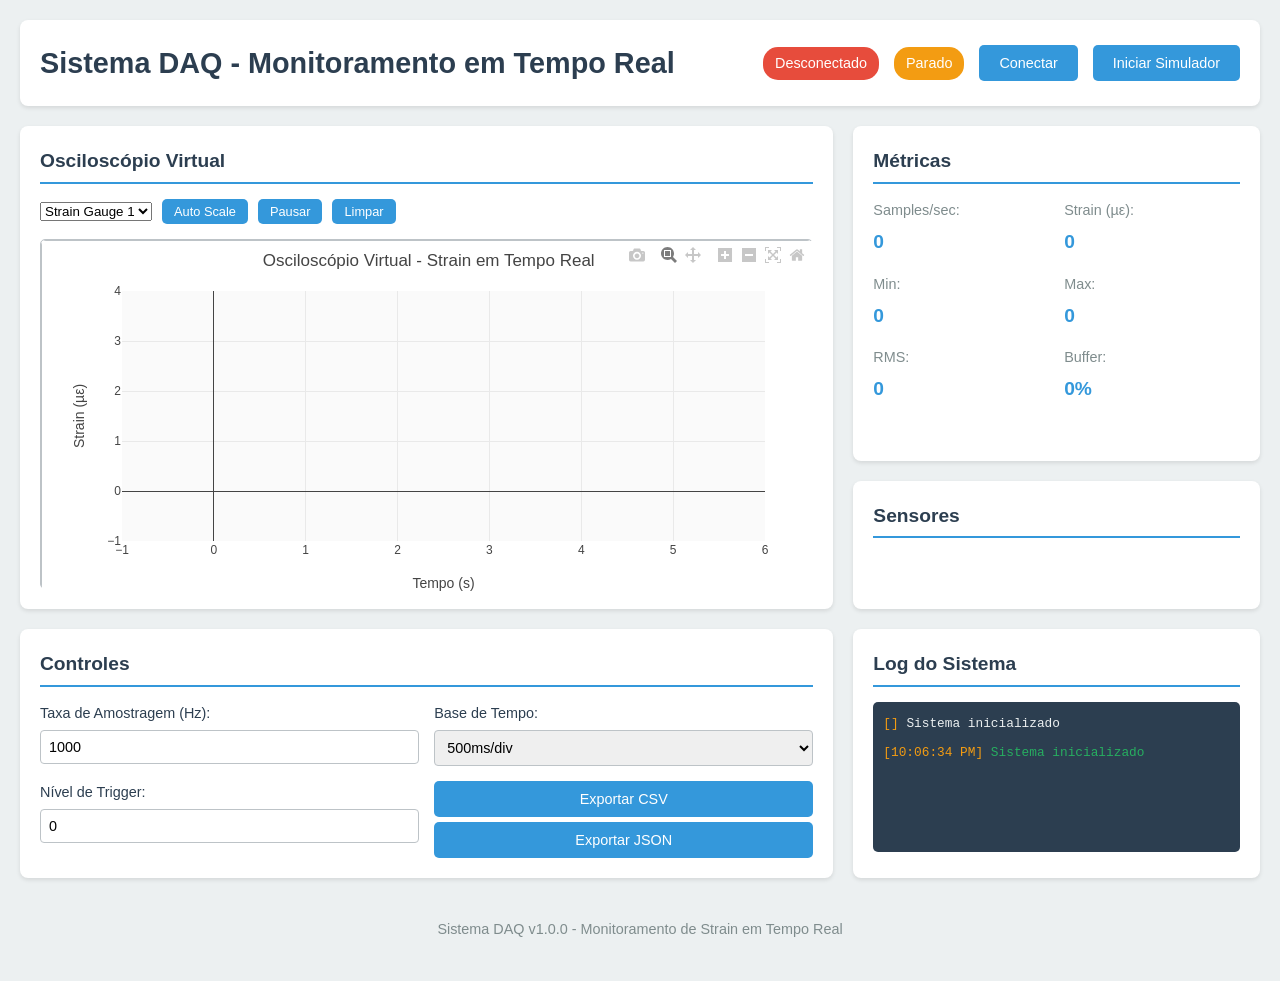
==== web/index.html @ 30eab6e1 "feat: Add HTML structure and CSS styles for DAQ System dashboard" ====
<!DOCTYPE html>
<html lang="pt-BR">
<head>
    <meta charset="UTF-8">
    <meta name="viewport" content="width=device-width, initial-scale=1.0">
    <title>DAQ System - Dashboard</title>
    <link rel="stylesheet" href="css/style.css">
    <script src="https://cdn.plot.ly/plotly-latest.min.js"></script>
</head>
<body>
    <div class="container">
        <header class="header">
            <h1>Sistema DAQ - Monitoramento em Tempo Real</h1>
            <div class="status-bar">
                <span class="status" id="connection-status">Desconectado</span>
                <span class="status" id="simulator-status">Parado</span>
                <button id="connect-btn" class="btn">Conectar</button>
                <button id="start-sim-btn" class="btn">Iniciar Simulador</button>
            </div>
        </header>

        <main class="main">
            <div class="dashboard">
                <div class="widget oscilloscope-widget">
                    <h2>Osciloscópio Virtual</h2>
                    <div class="controls">
                        <select id="sensor-select">
                            <option value="strain_gauge_1">Strain Gauge 1</option>
                            <option value="strain_gauge_2">Strain Gauge 2</option>
                            <option value="load_cell_1">Load Cell 1</option>
                        </select>
                        <button id="auto-scale-btn" class="btn small">Auto Scale</button>
                        <button id="pause-btn" class="btn small">Pausar</button>
                        <button id="clear-btn" class="btn small">Limpar</button>
                    </div>
                    <div id="oscilloscope" class="plot-container"></div>
                </div>

                <div class="widget metrics-widget">
                    <h2>Métricas</h2>
                    <div class="metrics-grid">
                        <div class="metric">
                            <span class="metric-label">Samples/sec:</span>
                            <span class="metric-value" id="sample-rate">0</span>
                        </div>
                        <div class="metric">
                            <span class="metric-label">Strain (µε):</span>
                            <span class="metric-value" id="current-strain">0</span>
                        </div>
                        <div class="metric">
                            <span class="metric-label">Min:</span>
                            <span class="metric-value" id="min-value">0</span>
                        </div>
                        <div class="metric">
                            <span class="metric-label">Max:</span>
                            <span class="metric-value" id="max-value">0</span>
                        </div>
                        <div class="metric">
                            <span class="metric-label">RMS:</span>
                            <span class="metric-value" id="rms-value">0</span>
                        </div>
                        <div class="metric">
                            <span class="metric-label">Buffer:</span>
                            <span class="metric-value" id="buffer-usage">0%</span>
                        </div>
                    </div>
                </div>

                <div class="widget sensors-widget">
                    <h2>Sensores</h2>
                    <div id="sensors-list" class="sensors-list">
                        <!-- Sensores serão carregados dinamicamente -->
                    </div>
                </div>

                <div class="widget controls-widget">
                    <h2>Controles</h2>
                    <div class="controls-grid">
                        <div class="control-group">
                            <label for="sample-rate-input">Taxa de Amostragem (Hz):</label>
                            <input type="number" id="sample-rate-input" min="1" max="10000" value="1000">
                        </div>
                        <div class="control-group">
                            <label for="timebase-select">Base de Tempo:</label>
                            <select id="timebase-select">
                                <option value="100">100ms/div</option>
                                <option value="200">200ms/div</option>
                                <option value="500" selected>500ms/div</option>
                                <option value="1000">1s/div</option>
                                <option value="2000">2s/div</option>
                                <option value="5000">5s/div</option>
                            </select>
                        </div>
                        <div class="control-group">
                            <label for="trigger-level">Nível de Trigger:</label>
                            <input type="number" id="trigger-level" min="-1000" max="1000" value="0" step="10">
                        </div>
                        <div class="control-group">
                            <button id="export-csv-btn" class="btn">Exportar CSV</button>
                            <button id="export-json-btn" class="btn">Exportar JSON</button>
                        </div>
                    </div>
                </div>

                <div class="widget log-widget">
                    <h2>Log do Sistema</h2>
                    <div id="system-log" class="log-container">
                        <div class="log-entry">Sistema inicializado</div>
                    </div>
                </div>
            </div>
        </main>

        <footer class="footer">
            <p>Sistema DAQ v1.0.0 - Monitoramento de Strain em Tempo Real</p>
        </footer>
    </div>

    <script src="js/app.js"></script>
</body>
</html>
---- web/css/style.css ----
/* Sistema DAQ - Estilos CSS */

:root {
    --primary-color: #2c3e50;
    --secondary-color: #3498db;
    --accent-color: #e74c3c;
    --success-color: #27ae60;
    --warning-color: #f39c12;
    --background-color: #ecf0f1;
    --surface-color: #ffffff;
    --text-color: #2c3e50;
    --text-light: #7f8c8d;
    --border-color: #bdc3c7;
    --shadow: 0 2px 4px rgba(0,0,0,0.1);
}

* {
    margin: 0;
    padding: 0;
    box-sizing: border-box;
}

body {
    font-family: 'Segoe UI', Tahoma, Geneva, Verdana, sans-serif;
    background-color: var(--background-color);
    color: var(--text-color);
    line-height: 1.6;
}

.container {
    max-width: 1400px;
    margin: 0 auto;
    padding: 20px;
}

/* Header */
.header {
    background: var(--surface-color);
    padding: 20px;
    border-radius: 8px;
    box-shadow: var(--shadow);
    margin-bottom: 20px;
    display: flex;
    justify-content: space-between;
    align-items: center;
    flex-wrap: wrap;
}

.header h1 {
    color: var(--primary-color);
    font-size: 1.8rem;
    margin: 0;
}

.status-bar {
    display: flex;
    align-items: center;
    gap: 15px;
    flex-wrap: wrap;
}

.status {
    padding: 5px 12px;
    border-radius: 15px;
    font-size: 0.9rem;
    font-weight: 500;
}

.status:nth-child(1) {
    background: var(--accent-color);
    color: white;
}

.status:nth-child(2) {
    background: var(--warning-color);
    color: white;
}

.status.connected {
    background: var(--success-color) !important;
}

.status.running {
    background: var(--success-color) !important;
}

/* Buttons */
.btn {
    background: var(--secondary-color);
    color: white;
    border: none;
    padding: 10px 20px;
    border-radius: 5px;
    cursor: pointer;
    font-size: 0.9rem;
    transition: background 0.3s ease;
}

.btn:hover {
    background: #2980b9;
}

.btn.small {
    padding: 5px 12px;
    font-size: 0.8rem;
}

.btn:disabled {
    background: var(--border-color);
    cursor: not-allowed;
}

/* Dashboard Grid */
.dashboard {
    display: grid;
    grid-template-columns: 2fr 1fr;
    grid-template-rows: auto auto auto;
    gap: 20px;
    grid-template-areas:
        "oscilloscope metrics"
        "oscilloscope sensors"
        "controls log";
}

.widget {
    background: var(--surface-color);
    border-radius: 8px;
    padding: 20px;
    box-shadow: var(--shadow);
}

.widget h2 {
    color: var(--primary-color);
    font-size: 1.2rem;
    margin-bottom: 15px;
    border-bottom: 2px solid var(--secondary-color);
    padding-bottom: 5px;
}

/* Oscilloscope Widget */
.oscilloscope-widget {
    grid-area: oscilloscope;
    min-height: 400px;
}

.controls {
    display: flex;
    gap: 10px;
    margin-bottom: 15px;
    flex-wrap: wrap;
    align-items: center;
}

.plot-container {
    height: 350px;
    border: 1px solid var(--border-color);
    border-radius: 5px;
    background: #fafafa;
}

/* Metrics Widget */
.metrics-widget {
    grid-area: metrics;
}

.metrics-grid {
    display: grid;
    grid-template-columns: 1fr 1fr;
    gap: 15px;
}

.metric {
    display: flex;
    flex-direction: column;
    gap: 5px;
}

.metric-label {
    font-size: 0.9rem;
    color: var(--text-light);
    font-weight: 500;
}

.metric-value {
    font-size: 1.2rem;
    font-weight: bold;
    color: var(--secondary-color);
}

/* Sensors Widget */
.sensors-widget {
    grid-area: sensors;
}

.sensors-list {
    display: flex;
    flex-direction: column;
    gap: 10px;
}

.sensor-item {
    display: flex;
    justify-content: space-between;
    align-items: center;
    padding: 10px;
    background: var(--background-color);
    border-radius: 5px;
    border-left: 4px solid var(--secondary-color);
}

.sensor-name {
    font-weight: 500;
}

.sensor-value {
    font-weight: bold;
    color: var(--secondary-color);
}

.sensor-unit {
    font-size: 0.8rem;
    color: var(--text-light);
}

/* Controls Widget */
.controls-widget {
    grid-area: controls;
}

.controls-grid {
    display: grid;
    grid-template-columns: 1fr 1fr;
    gap: 15px;
}

.control-group {
    display: flex;
    flex-direction: column;
    gap: 5px;
}

.control-group label {
    font-size: 0.9rem;
    font-weight: 500;
    color: var(--text-color);
}

.control-group input,
.control-group select {
    padding: 8px;
    border: 1px solid var(--border-color);
    border-radius: 4px;
    font-size: 0.9rem;
}

.control-group input:focus,
.control-group select:focus {
    outline: none;
    border-color: var(--secondary-color);
}

/* Log Widget */
.log-widget {
    grid-area: log;
}

.log-container {
    height: 150px;
    background: #2c3e50;
    color: #ecf0f1;
    border-radius: 5px;
    padding: 10px;
    overflow-y: auto;
    font-family: 'Courier New', monospace;
    font-size: 0.8rem;
}

.log-entry {
    margin-bottom: 5px;
    padding: 2px 0;
}

.log-entry:before {
    content: '[' attr(data-time) '] ';
    color: var(--warning-color);
}

.log-entry.error {
    color: var(--accent-color);
}

.log-entry.success {
    color: var(--success-color);
}

.log-entry.warning {
    color: var(--warning-color);
}

/* Footer */
.footer {
    text-align: center;
    padding: 20px;
    color: var(--text-light);
    font-size: 0.9rem;
    margin-top: 20px;
}

/* Responsive Design */
@media (max-width: 1200px) {
    .dashboard {
        grid-template-columns: 1fr;
        grid-template-areas:
            "oscilloscope"
            "metrics"
            "sensors"
            "controls"
            "log";
    }
}

@media (max-width: 768px) {
    .container {
        padding: 10px;
    }
    
    .header {
        flex-direction: column;
        gap: 15px;
        text-align: center;
    }
    
    .status-bar {
        justify-content: center;
    }
    
    .metrics-grid {
        grid-template-columns: 1fr;
    }
    
    .controls-grid {
        grid-template-columns: 1fr;
    }
    
    .controls {
        flex-direction: column;
        align-items: stretch;
    }
    
    .controls .btn {
        width: 100%;
    }
}

/* Animações */
@keyframes pulse {
    0% { opacity: 1; }
    50% { opacity: 0.5; }
    100% { opacity: 1; }
}

.pulsing {
    animation: pulse 2s infinite;
}

/* Tooltip */
.tooltip {
    position: relative;
    cursor: help;
}

.tooltip:hover::after {
    content: attr(data-tooltip);
    position: absolute;
    bottom: 125%;
    left: 50%;
    transform: translateX(-50%);
    background: var(--primary-color);
    color: white;
    padding: 5px 10px;
    border-radius: 4px;
    font-size: 0.8rem;
    white-space: nowrap;
    z-index: 1000;
}

/* Scrollbar personalizada */
.log-container::-webkit-scrollbar {
    width: 6px;
}

.log-container::-webkit-scrollbar-track {
    background: #34495e;
}

.log-container::-webkit-scrollbar-thumb {
    background: var(--secondary-color);
    border-radius: 3px;
}

.log-container::-webkit-scrollbar-thumb:hover {
    background: #2980b9;
}
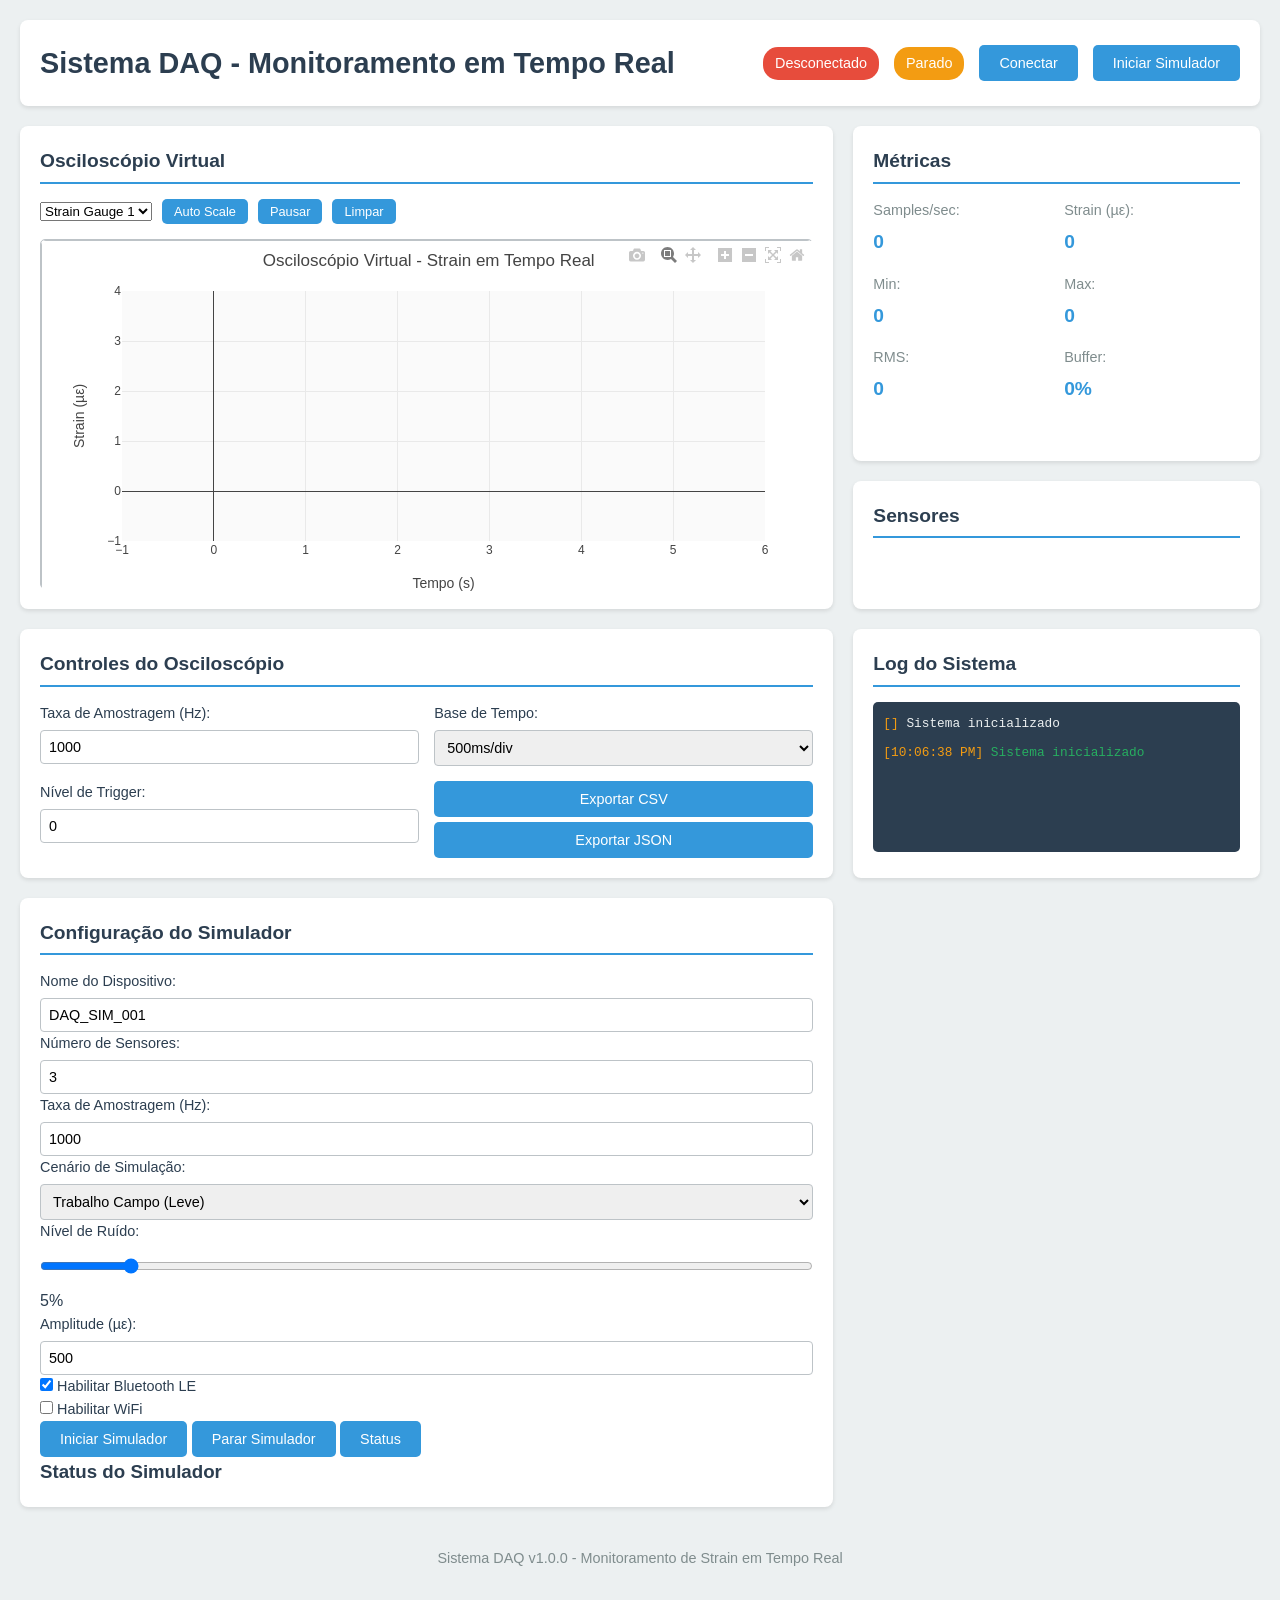
==== commit d29a2a06: "feat: Update index.html for improved layout and user interface" ====
--- a/web/index.html
+++ b/web/index.html
@@ -73,8 +73,75 @@
                     </div>
                 </div>
 
+                <div class="widget simulator-widget">
+                    <h2>Configuração do Simulador</h2>
+                    <div class="simulator-config">
+                        <div class="config-row">
+                            <div class="control-group">
+                                <label for="device-name">Nome do Dispositivo:</label>
+                                <input type="text" id="device-name" value="DAQ_SIM_001">
+                            </div>
+                            <div class="control-group">
+                                <label for="sensor-count">Número de Sensores:</label>
+                                <input type="number" id="sensor-count" min="1" max="8" value="3">
+                            </div>
+                        </div>
+                        <div class="config-row">
+                            <div class="control-group">
+                                <label for="sampling-rate">Taxa de Amostragem (Hz):</label>
+                                <input type="number" id="sampling-rate" min="1" max="10000" value="1000">
+                            </div>
+                            <div class="control-group">
+                                <label for="scenario-select">Cenário de Simulação:</label>
+                                <select id="scenario-select">
+                                    <option value="static_load">Carga Estática</option>
+                                    <option value="dynamic_load">Carga Dinâmica</option>
+                                    <option value="vibration">Vibração</option>
+                                    <option value="field_work_light" selected>Trabalho Campo (Leve)</option>
+                                    <option value="field_work_heavy">Trabalho Campo (Pesado)</option>
+                                    <option value="stress_test">Teste de Stress</option>
+                                </select>
+                            </div>
+                        </div>
+                        <div class="config-row">
+                            <div class="control-group">
+                                <label for="noise-level">Nível de Ruído:</label>
+                                <input type="range" id="noise-level" min="0" max="0.5" step="0.01" value="0.05">
+                                <span id="noise-value">5%</span>
+                            </div>
+                            <div class="control-group">
+                                <label for="amplitude">Amplitude (µε):</label>
+                                <input type="number" id="amplitude" min="10" max="5000" value="500" step="10">
+                            </div>
+                        </div>
+                        <div class="config-row">
+                            <div class="control-group">
+                                <label>
+                                    <input type="checkbox" id="enable-ble" checked>
+                                    Habilitar Bluetooth LE
+                                </label>
+                            </div>
+                            <div class="control-group">
+                                <label>
+                                    <input type="checkbox" id="enable-wifi">
+                                    Habilitar WiFi
+                                </label>
+                            </div>
+                        </div>
+                        <div class="simulator-actions">
+                            <button id="start-sim-advanced" class="btn primary">Iniciar Simulador</button>
+                            <button id="stop-sim" class="btn secondary">Parar Simulador</button>
+                            <button id="sim-status-btn" class="btn">Status</button>
+                        </div>
+                        <div id="simulator-info" class="simulator-info">
+                            <h3>Status do Simulador</h3>
+                            <div id="sim-details"></div>
+                        </div>
+                    </div>
+                </div>
+
                 <div class="widget controls-widget">
-                    <h2>Controles</h2>
+                    <h2>Controles do Osciloscópio</h2>
                     <div class="controls-grid">
                         <div class="control-group">
                             <label for="sample-rate-input">Taxa de Amostragem (Hz):</label>
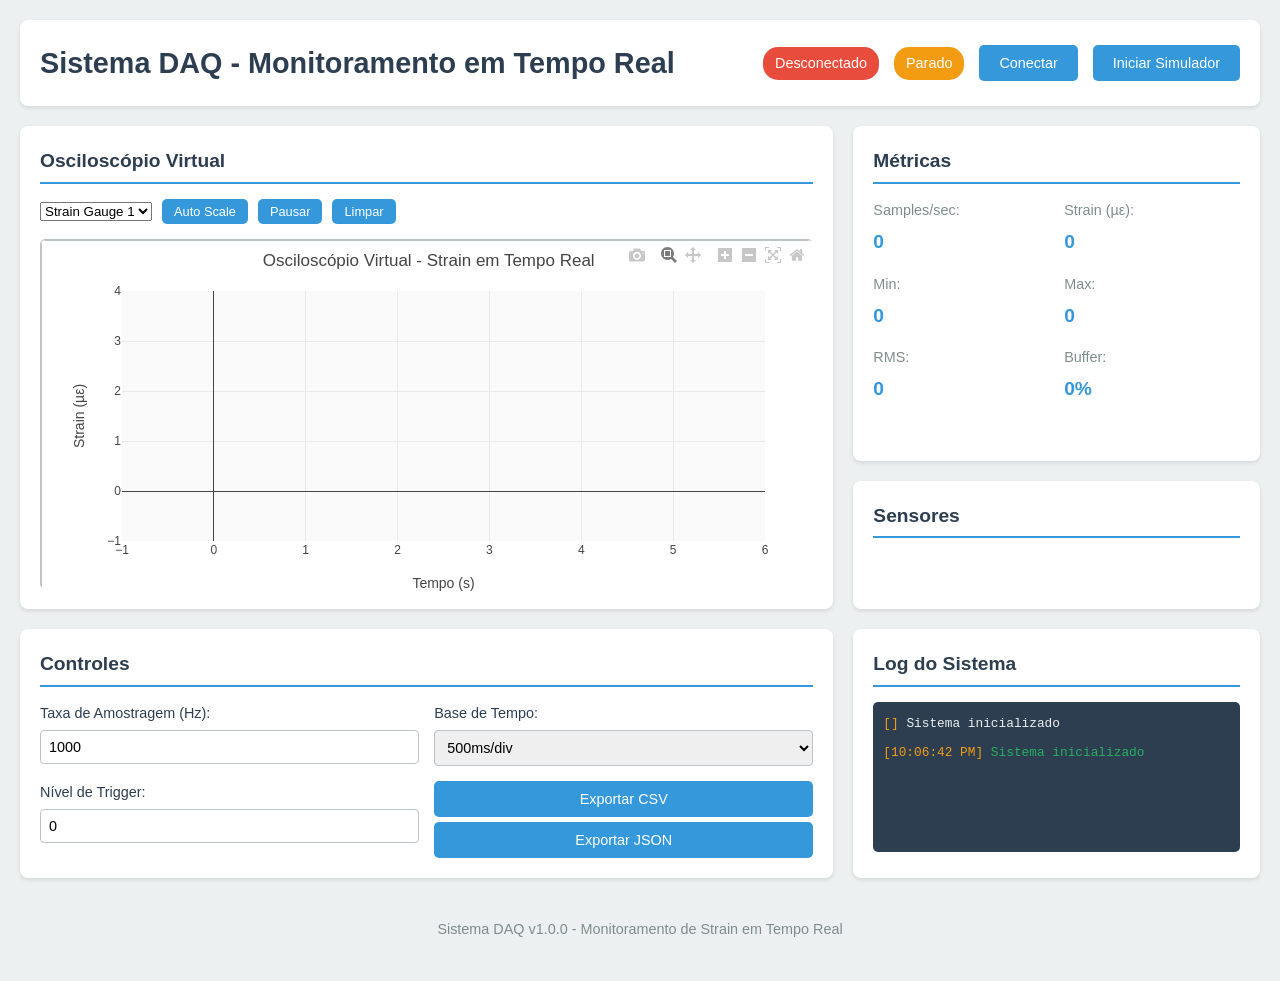
==== commit d761f4b8: "Merge 8d034d1a49db5c5f9e124c8a8230699374cf61a3 into 53a716e6bb4e082a3396931f89a0816a55fb7e9b" ====
--- a/web/index.html
+++ b/web/index.html
@@ -73,75 +73,8 @@
                     </div>
                 </div>
 
-                <div class="widget simulator-widget">
-                    <h2>Configuração do Simulador</h2>
-                    <div class="simulator-config">
-                        <div class="config-row">
-                            <div class="control-group">
-                                <label for="device-name">Nome do Dispositivo:</label>
-                                <input type="text" id="device-name" value="DAQ_SIM_001">
-                            </div>
-                            <div class="control-group">
-                                <label for="sensor-count">Número de Sensores:</label>
-                                <input type="number" id="sensor-count" min="1" max="8" value="3">
-                            </div>
-                        </div>
-                        <div class="config-row">
-                            <div class="control-group">
-                                <label for="sampling-rate">Taxa de Amostragem (Hz):</label>
-                                <input type="number" id="sampling-rate" min="1" max="10000" value="1000">
-                            </div>
-                            <div class="control-group">
-                                <label for="scenario-select">Cenário de Simulação:</label>
-                                <select id="scenario-select">
-                                    <option value="static_load">Carga Estática</option>
-                                    <option value="dynamic_load">Carga Dinâmica</option>
-                                    <option value="vibration">Vibração</option>
-                                    <option value="field_work_light" selected>Trabalho Campo (Leve)</option>
-                                    <option value="field_work_heavy">Trabalho Campo (Pesado)</option>
-                                    <option value="stress_test">Teste de Stress</option>
-                                </select>
-                            </div>
-                        </div>
-                        <div class="config-row">
-                            <div class="control-group">
-                                <label for="noise-level">Nível de Ruído:</label>
-                                <input type="range" id="noise-level" min="0" max="0.5" step="0.01" value="0.05">
-                                <span id="noise-value">5%</span>
-                            </div>
-                            <div class="control-group">
-                                <label for="amplitude">Amplitude (µε):</label>
-                                <input type="number" id="amplitude" min="10" max="5000" value="500" step="10">
-                            </div>
-                        </div>
-                        <div class="config-row">
-                            <div class="control-group">
-                                <label>
-                                    <input type="checkbox" id="enable-ble" checked>
-                                    Habilitar Bluetooth LE
-                                </label>
-                            </div>
-                            <div class="control-group">
-                                <label>
-                                    <input type="checkbox" id="enable-wifi">
-                                    Habilitar WiFi
-                                </label>
-                            </div>
-                        </div>
-                        <div class="simulator-actions">
-                            <button id="start-sim-advanced" class="btn primary">Iniciar Simulador</button>
-                            <button id="stop-sim" class="btn secondary">Parar Simulador</button>
-                            <button id="sim-status-btn" class="btn">Status</button>
-                        </div>
-                        <div id="simulator-info" class="simulator-info">
-                            <h3>Status do Simulador</h3>
-                            <div id="sim-details"></div>
-                        </div>
-                    </div>
-                </div>
-
                 <div class="widget controls-widget">
-                    <h2>Controles do Osciloscópio</h2>
+                    <h2>Controles</h2>
                     <div class="controls-grid">
                         <div class="control-group">
                             <label for="sample-rate-input">Taxa de Amostragem (Hz):</label>
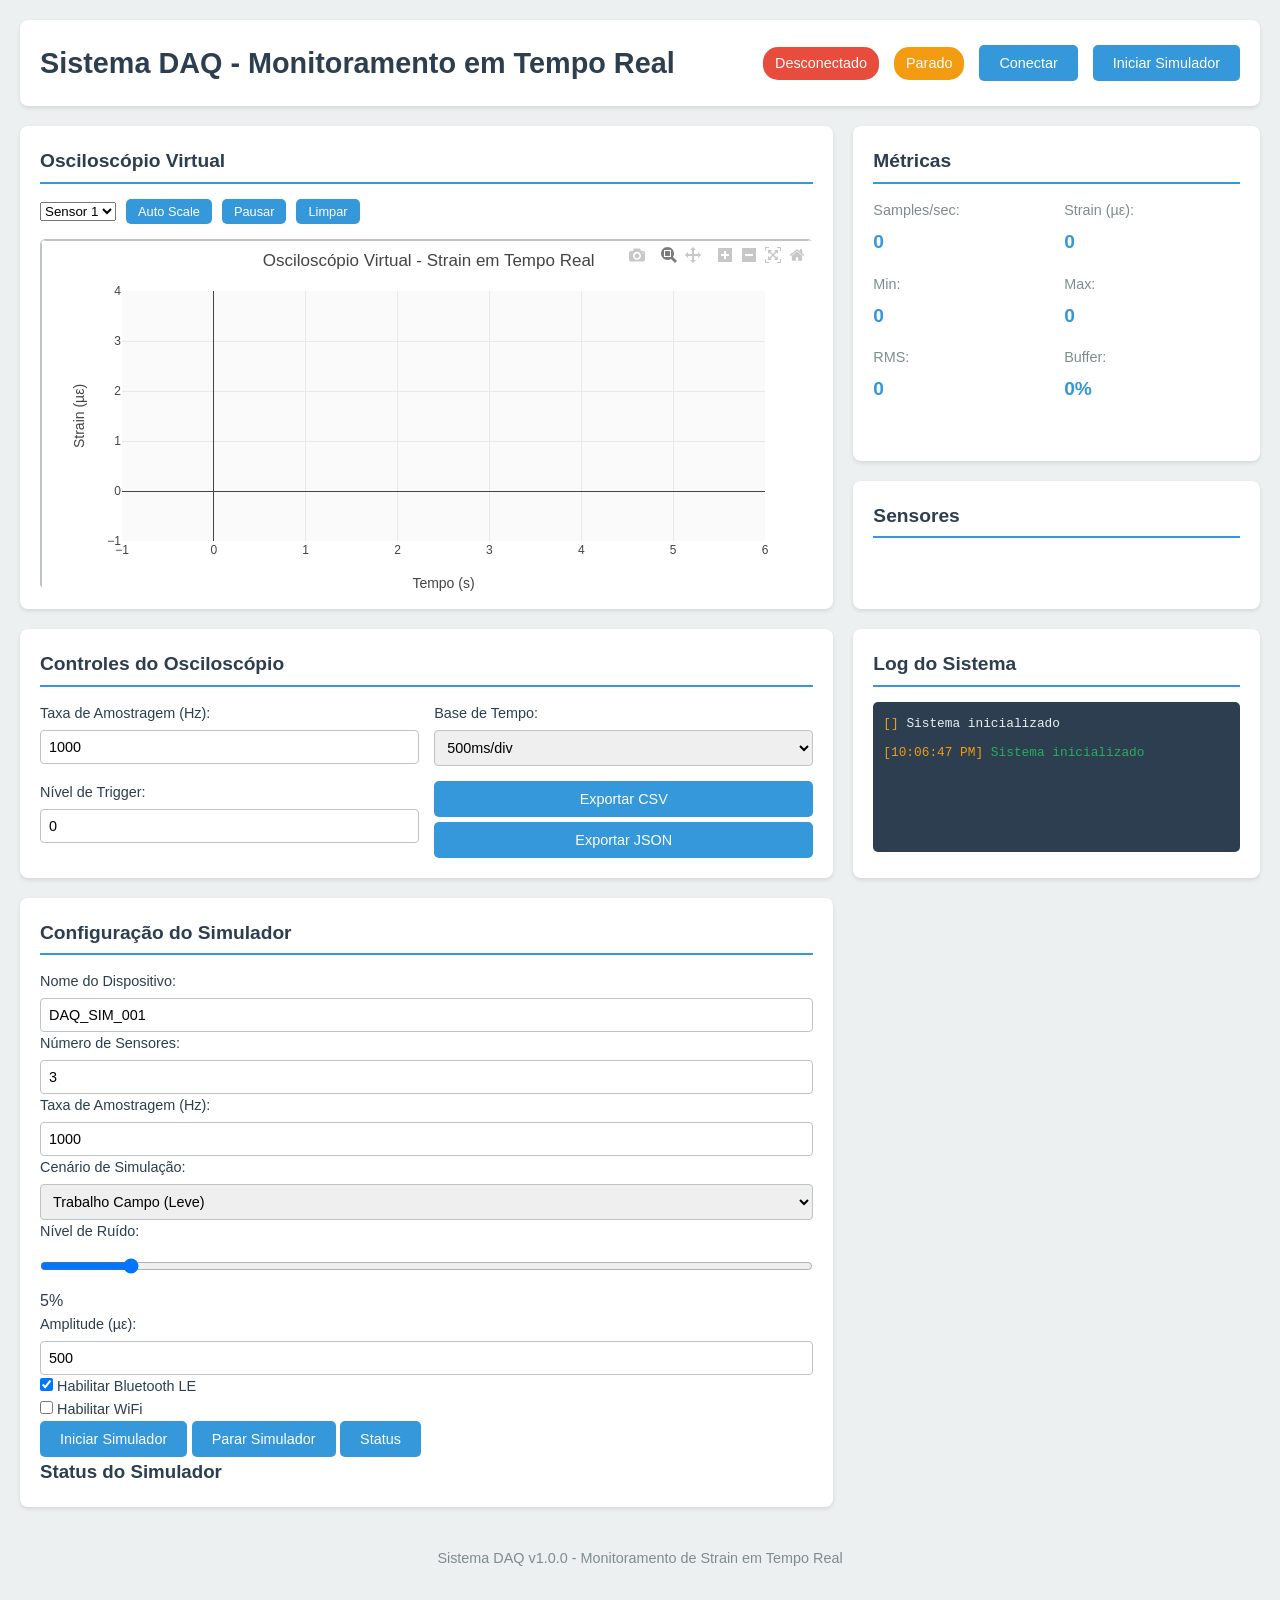
==== commit eaf6add3: "feat: Update sensor options in oscilloscope controls for improved clarity" ====
--- a/web/index.html
+++ b/web/index.html
@@ -25,9 +25,9 @@
                     <h2>Osciloscópio Virtual</h2>
                     <div class="controls">
                         <select id="sensor-select">
-                            <option value="strain_gauge_1">Strain Gauge 1</option>
-                            <option value="strain_gauge_2">Strain Gauge 2</option>
-                            <option value="load_cell_1">Load Cell 1</option>
+                            <option value="DAQ_SIM_001_SENSOR_001" selected>Sensor 1</option>
+                            <option value="DAQ_SIM_001_SENSOR_002">Sensor 2</option>
+                            <option value="DAQ_SIM_001_SENSOR_003">Sensor 3</option>
                         </select>
                         <button id="auto-scale-btn" class="btn small">Auto Scale</button>
                         <button id="pause-btn" class="btn small">Pausar</button>
@@ -73,8 +73,75 @@
                     </div>
                 </div>
 
+                <div class="widget simulator-widget">
+                    <h2>Configuração do Simulador</h2>
+                    <div class="simulator-config">
+                        <div class="config-row">
+                            <div class="control-group">
+                                <label for="device-name">Nome do Dispositivo:</label>
+                                <input type="text" id="device-name" value="DAQ_SIM_001">
+                            </div>
+                            <div class="control-group">
+                                <label for="sensor-count">Número de Sensores:</label>
+                                <input type="number" id="sensor-count" min="1" max="8" value="3">
+                            </div>
+                        </div>
+                        <div class="config-row">
+                            <div class="control-group">
+                                <label for="sampling-rate">Taxa de Amostragem (Hz):</label>
+                                <input type="number" id="sampling-rate" min="1" max="10000" value="1000">
+                            </div>
+                            <div class="control-group">
+                                <label for="scenario-select">Cenário de Simulação:</label>
+                                <select id="scenario-select">
+                                    <option value="static_load">Carga Estática</option>
+                                    <option value="dynamic_load">Carga Dinâmica</option>
+                                    <option value="vibration">Vibração</option>
+                                    <option value="field_work_light" selected>Trabalho Campo (Leve)</option>
+                                    <option value="field_work_heavy">Trabalho Campo (Pesado)</option>
+                                    <option value="stress_test">Teste de Stress</option>
+                                </select>
+                            </div>
+                        </div>
+                        <div class="config-row">
+                            <div class="control-group">
+                                <label for="noise-level">Nível de Ruído:</label>
+                                <input type="range" id="noise-level" min="0" max="0.5" step="0.01" value="0.05">
+                                <span id="noise-value">5%</span>
+                            </div>
+                            <div class="control-group">
+                                <label for="amplitude">Amplitude (µε):</label>
+                                <input type="number" id="amplitude" min="10" max="5000" value="500" step="10">
+                            </div>
+                        </div>
+                        <div class="config-row">
+                            <div class="control-group">
+                                <label>
+                                    <input type="checkbox" id="enable-ble" checked>
+                                    Habilitar Bluetooth LE
+                                </label>
+                            </div>
+                            <div class="control-group">
+                                <label>
+                                    <input type="checkbox" id="enable-wifi">
+                                    Habilitar WiFi
+                                </label>
+                            </div>
+                        </div>
+                        <div class="simulator-actions">
+                            <button id="start-sim-advanced" class="btn primary">Iniciar Simulador</button>
+                            <button id="stop-sim" class="btn secondary">Parar Simulador</button>
+                            <button id="sim-status-btn" class="btn">Status</button>
+                        </div>
+                        <div id="simulator-info" class="simulator-info">
+                            <h3>Status do Simulador</h3>
+                            <div id="sim-details"></div>
+                        </div>
+                    </div>
+                </div>
+
                 <div class="widget controls-widget">
-                    <h2>Controles</h2>
+                    <h2>Controles do Osciloscópio</h2>
                     <div class="controls-grid">
                         <div class="control-group">
                             <label for="sample-rate-input">Taxa de Amostragem (Hz):</label>
